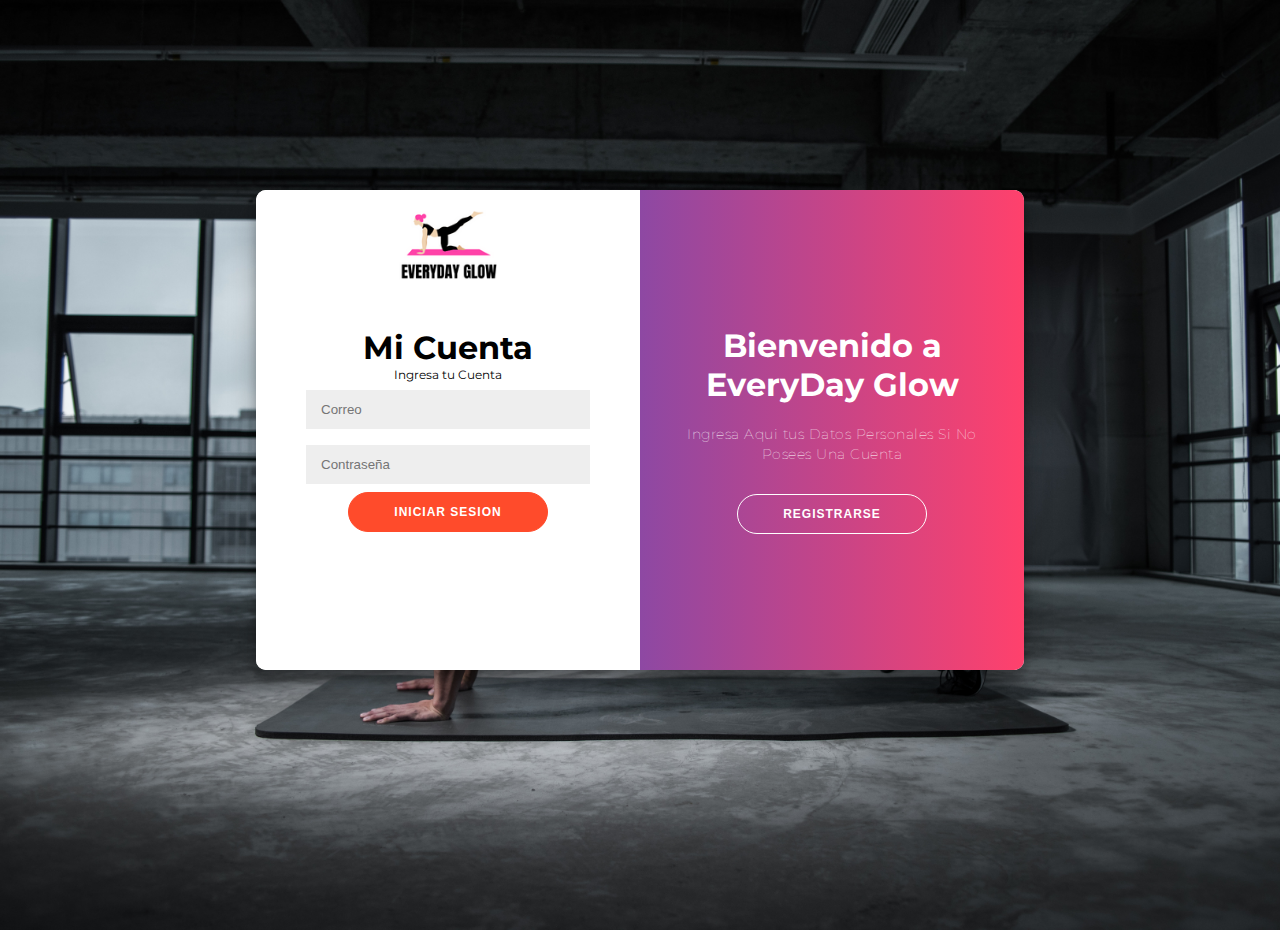
==== index.html @ fe58da74 "Pruba de cambio" ====
<!DOCTYPE html>
<html lang="en">
<head>
    <meta charset="UTF-8">
    <meta http-equiv="X-UA-Compatible" content="IE=edge">
    <meta name="viewport" content="width=device-width, initial-scale=1.0">
    <link rel="stylesheet" href="/css/style-login.css">
    <link rel="icon" href="/img/icon.png">
    <title>EveryDay Glow</title>
</head>
<body>

    <!-- container de registro -->
  <div class="container" id="container">
    <div class="form-container sign-up-container">
      <form>
        <img class="logo-2" src="/images/logo-login.png" alt="">
        <h1>Crear Cuenta</h1>
        <span>Utilize su Correo para registrarse</span>
        <input type="text" placeholder="Nombre" />
        <input type="text" placeholder="Apellido" />
        <input type="email" id="signUpEmail"placeholder="Correo" />
        <input type="password" placeholder="Contraseña" />
        <button type="submit">Registrarse</button>
      </form>
    </div>
    <!-- container de inicio -->
    <div class="form-container sign-in-container">
      <form onSubmit={this.handleSubmitLogin}>
        <img class="logo" src="/images/logo-login.png" alt="">
        <h1>Mi Cuenta</h1>
        <span>Ingresa tu Cuenta</span>
        <input type="email" id="signInEmail" placeholder="Correo" />
        <input type="password" placeholder="Contraseña" />
        <button type="submit">Iniciar Sesion</button>
      </form>
    </div>
         <!-- Comentarios del Login -->
    <div class="overlay-container">
      <div class="overlay">
        <div class="overlay-panel overlay-left">
          <h1>¿Ya te Registraste?</h1>
          <p> Entonces Que Esperas Haz Click Aqui!</p>
          <button class="ghost" id="signIn" onClick="openSignIn()">Inciar Sesion</button>
        </div>
        <div class="overlay-panel overlay-right">
          <h1>Bienvenido a EveryDay Glow</h1>
          <p>Ingresa Aqui tus Datos Personales Si No Posees Una Cuenta </p>
          <button class="ghost" id="signUp" onClick="openSignUp()">Registrarse</button>
        </div>
      </div>
    </div>
  </div>
    <script src="/js/scripts-login.js"></script>
</body>
</html>
---- css/style-login.css ----
@import url("https://fonts.googleapis.com/css?family=Montserrat:400,800");

* {
  box-sizing: border-box;
}

body {
  background: url(/images/fondo-login.jpg);
  background-position: center;
  background-repeat: no-repeat;
  background-size: cover;
  display: flex;
  justify-content: center;
  align-items: center;
  flex-direction: column;
  font-family: "Montserrat", sans-serif;
  height: 100vh;
  margin: -20px 0 50px;
}

h1 {
  font-weight: bold;
  margin: 0;
}

h2 {
  text-align: center;
}

p {
  font-size: 14px;
  font-weight: 100;
  line-height: 20px;
  letter-spacing: 0.5px;
  margin: 20px 0 30px;
}

span {
  font-size: 12px;
}

a {
  color: #333;
  font-size: 14px;
  text-decoration: none;
  margin: 15px 0;
}

button {
  border-radius: 20px;
  border: 1px solid #ff4b2b;
  background-color: #ff4b2b;
  color: #ffffff;
  font-size: 12px;
  font-weight: bold;
  padding: 12px 45px;
  letter-spacing: 1px;
  text-transform: uppercase;
  transition: transform 80ms ease-in;
}

button:active {
  transform: scale(0.95);
}

button:focus {
  outline: none;
}

button.ghost {
  background-color: transparent;
  border-color: #ffffff;
}

form {
  background-color: #ffffff;
  display: flex;
  align-items: center;
  justify-content: center;
  flex-direction: column;
  padding: 0 50px;
  height: 100%;
  text-align: center;
}

input {
  background-color: #eee;
  border: none;
  padding: 12px 15px;
  margin: 8px 0;
  width: 100%;
}

.container {
  background-color: #fff;
  border-radius: 10px;
  box-shadow: 0 14px 28px rgba(0, 0, 0, 0.25), 0 10px 10px rgba(0, 0, 0, 0.22);
  position: relative;
  overflow: hidden;
  width: 768px;
  max-width: 100%;
  min-height: 480px;
}

.form-container {
  position: absolute;
  top: 0;
  height: 100%;
  transition: all 0.6s ease-in-out;
}

.sign-in-container {
  left: 0;
  width: 50%;
  z-index: 2;
}

.container.right-panel-active .sign-in-container {
  transform: translateX(100%);
}

.sign-up-container {
  left: 0;
  width: 50%;
  opacity: 0;
  z-index: 1;
}

.container.right-panel-active .sign-up-container {
  transform: translateX(100%);
  opacity: 1;
  z-index: 5;
  animation: show 0.6s;
}

@keyframes show {
  0%,
  49.99% {
    opacity: 0;
    z-index: 1;
  }

  50%,
  100% {
    opacity: 1;
    z-index: 5;
  }
}

.overlay-container {
  position: absolute;
  top: 0;
  left: 50%;
  width: 50%;
  height: 100%;
  overflow: hidden;
  transition: transform 0.6s ease-in-out;
  z-index: 100;
}

.container.right-panel-active .overlay-container {
  transform: translateX(-100%);
}

.logo { 
  position: absolute;
  height: 70px;
  top: 20px;
}
.logo-2 { 
  position: absolute;
  height: 70px;
  top: 2px;
}
.overlay {
  background: #ff416c;
  background: -webkit-linear-gradient(to right, #bfc939, #92878a);
  background: linear-gradient(to right, #1c4fda, #ff416c);
  background-repeat: no-repeat;
  background-size: cover;
  background-position: 0 0;
  color: #ffffff;
  position: relative;
  left: -100%;
  height: 100%;
  width: 200%;
  transform: translateX(0);
  transition: transform 0.6s ease-in-out;
}

.container.right-panel-active .overlay {
  transform: translateX(50%);
}

.overlay-panel {
  position: absolute;
  display: flex;
  align-items: center;
  justify-content: center;
  flex-direction: column;
  padding: 0 40px;
  text-align: center;
  top: 0;
  height: 100%;
  width: 50%;
  transform: translateX(0);
  transition: transform 0.6s ease-in-out;
}

.overlay-left {
  transform: translateX(-20%);
}

.container.right-panel-active .overlay-left {
  transform: translateX(0);
}

.overlay-right {
  right: 0;
  transform: translateX(0);
}

.container.right-panel-active .overlay-right {
  transform: translateX(20%);
}

.social-container {
  margin: 20px 0;
}

.social-container a {
  border: 1px solid #dddddd;
  border-radius: 50%;
  display: inline-flex;
  justify-content: center;
  align-items: center;
  margin: 0 5px;
  height: 40px;
  width: 40px;
}

footer {
  background-color: #222;
  color: #fff;
  font-size: 14px;
  bottom: 0;
  position: fixed;
  left: 0;
  right: 0;
  text-align: center;
  z-index: 999;
}

footer p {
  margin: 10px 0;
}

footer i {
  color: red;
}

footer a {
  color: #3c97bf;
  text-decoration: none;
}
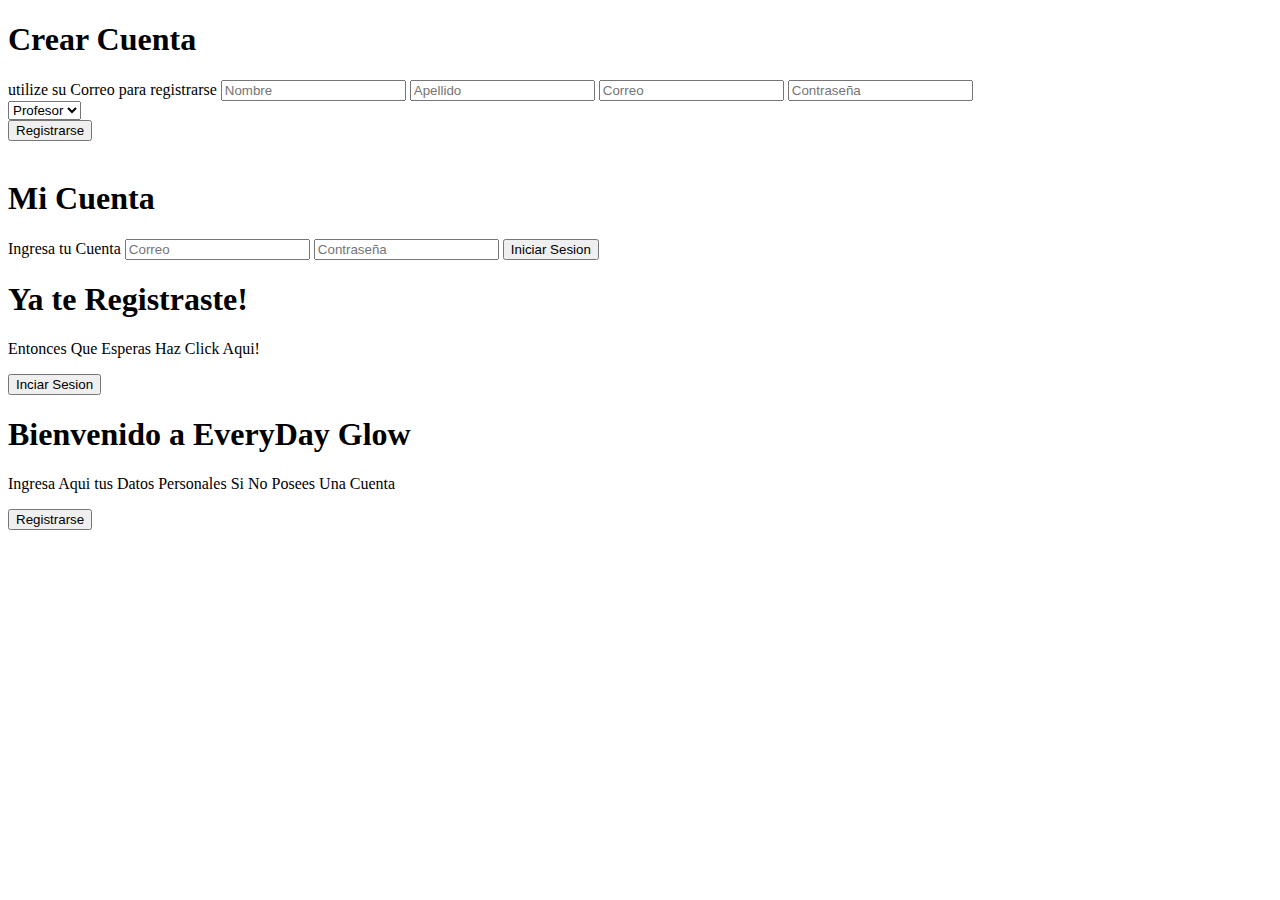
==== commit 6b3c84ec: "select box añadido" ====
--- a/index.html
+++ b/index.html
@@ -4,8 +4,8 @@
     <meta charset="UTF-8">
     <meta http-equiv="X-UA-Compatible" content="IE=edge">
     <meta name="viewport" content="width=device-width, initial-scale=1.0">
-    <link rel="stylesheet" href="/css/style-login.css">
-    <link rel="icon" href="/img/icon.png">
+    <link rel="stylesheet" href="/style-login.css">
+    <link rel="icon" href="/icon.png">
     <title>EveryDay Glow</title>
 </head>
 <body>
@@ -14,20 +14,31 @@
   <div class="container" id="container">
     <div class="form-container sign-up-container">
       <form>
-        <img class="logo-2" src="/images/logo-login.png" alt="">
+        
         <h1>Crear Cuenta</h1>
-        <span>Utilize su Correo para registrarse</span>
+        <span>utilize su Correo para registrarse</span>
         <input type="text" placeholder="Nombre" />
         <input type="text" placeholder="Apellido" />
         <input type="email" id="signUpEmail"placeholder="Correo" />
         <input type="password" placeholder="Contraseña" />
+        
+        <div class="container-select">
+          <div class="select-wrapper">
+            <select class="select">
+              <option value="1" selected="selected">Profesor</option>
+              <option value="2">Alumno</option>
+            </select>
+            <span class="select-icon entypo-arrow-combo"></span>
+          </div>
+        </div>
+
         <button type="submit">Registrarse</button>
       </form>
     </div>
     <!-- container de inicio -->
     <div class="form-container sign-in-container">
       <form onSubmit={this.handleSubmitLogin}>
-        <img class="logo" src="/images/logo-login.png" alt="">
+        <img class="logo" src="/logo-login.png" alt="">
         <h1>Mi Cuenta</h1>
         <span>Ingresa tu Cuenta</span>
         <input type="email" id="signInEmail" placeholder="Correo" />
@@ -39,7 +50,7 @@
     <div class="overlay-container">
       <div class="overlay">
         <div class="overlay-panel overlay-left">
-          <h1>¿Ya te Registraste?</h1>
+          <h1>Ya te Registraste!</h1>
           <p> Entonces Que Esperas Haz Click Aqui!</p>
           <button class="ghost" id="signIn" onClick="openSignIn()">Inciar Sesion</button>
         </div>
@@ -51,6 +62,7 @@
       </div>
     </div>
   </div>
-    <script src="/js/scripts-login.js"></script>
+    <script src="/scripts-login.js"></script>
+    <script src="/select-scripts.js"></script>
 </body>
 </html>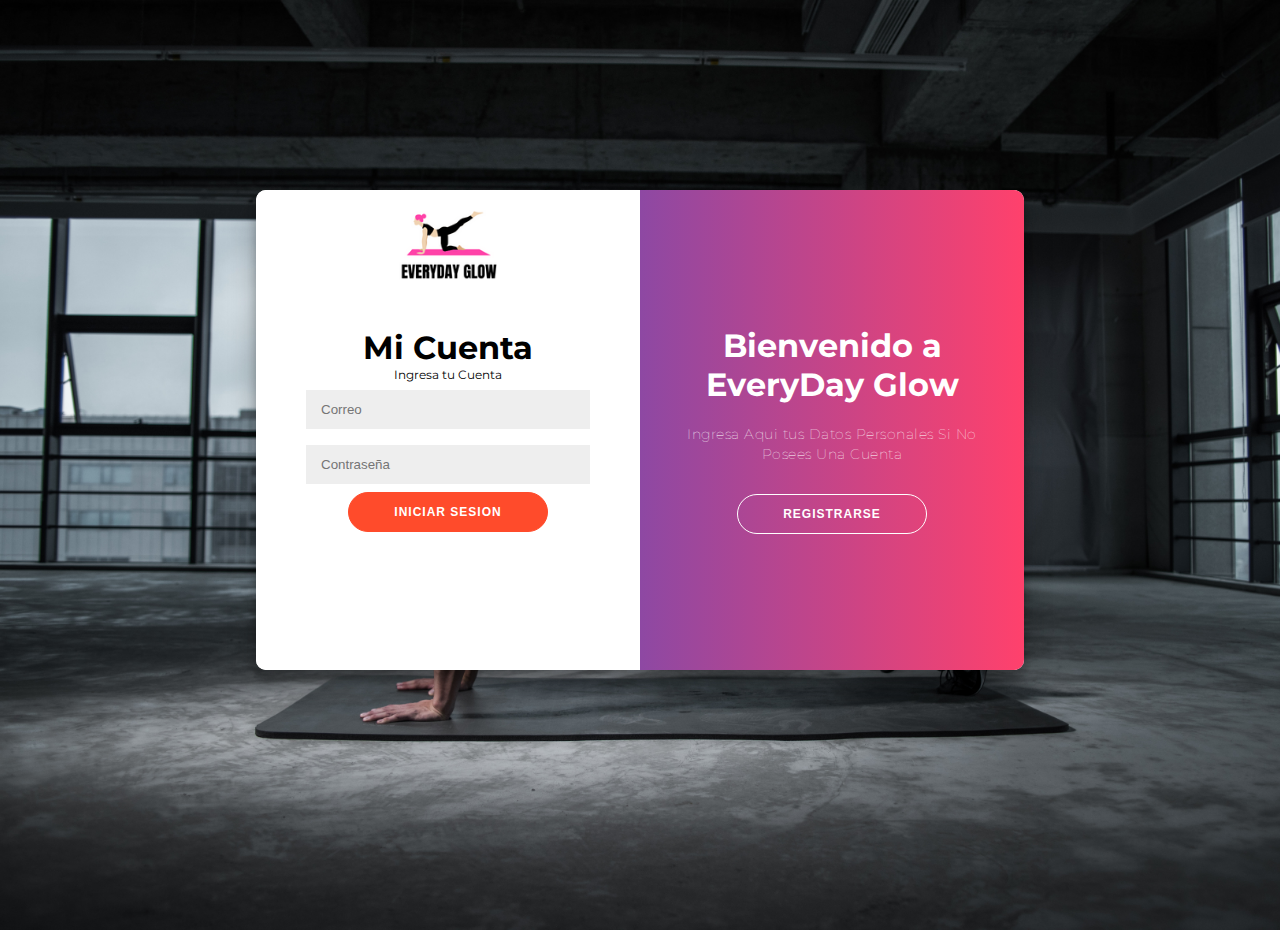
==== commit 6f9dba2f: "Arreglado el no mostrar css y js en el index actualizacion sigueinte a la de marvin" ====
--- a/index.html
+++ b/index.html
@@ -4,8 +4,8 @@
     <meta charset="UTF-8">
     <meta http-equiv="X-UA-Compatible" content="IE=edge">
     <meta name="viewport" content="width=device-width, initial-scale=1.0">
-    <link rel="stylesheet" href="/style-login.css">
-    <link rel="icon" href="/icon.png">
+    <link rel="stylesheet" href="/css/style-login.css">
+    <link rel="icon" href="/img/icon.png">
     <title>EveryDay Glow</title>
 </head>
 <body>
@@ -14,7 +14,9 @@
   <div class="container" id="container">
     <div class="form-container sign-up-container">
       <form>
-        
+
+        <!--<img class="logo-2" src="/images/logo-login.png" alt="">-->
+
         <h1>Crear Cuenta</h1>
         <span>utilize su Correo para registrarse</span>
         <input type="text" placeholder="Nombre" />
@@ -38,7 +40,7 @@
     <!-- container de inicio -->
     <div class="form-container sign-in-container">
       <form onSubmit={this.handleSubmitLogin}>
-        <img class="logo" src="/logo-login.png" alt="">
+        <img class="logo" src="/images/logo-login.png" alt="">
         <h1>Mi Cuenta</h1>
         <span>Ingresa tu Cuenta</span>
         <input type="email" id="signInEmail" placeholder="Correo" />
@@ -62,7 +64,7 @@
       </div>
     </div>
   </div>
-    <script src="/scripts-login.js"></script>
-    <script src="/select-scripts.js"></script>
+    <script src="/js/scripts-login.js"></script>
+    <script src="/js/select-scripts.js"></script>
 </body>
 </html>--- a/css/style-login.css
+++ b/css/style-login.css
@@ -0,0 +1,319 @@
+@import url("https://fonts.googleapis.com/css?family=Montserrat:400,800");
+@import "compass/css3";
+@import url(http://weloveiconfonts.com/api/?family=entypo);
+
+[class*="entypo-"]:before {
+  font: 1.4em 'entypo', sans-serif;
+}
+
+
+* {
+  box-sizing: border-box;
+}
+
+body {
+  background: url(/images/fondo-login.jpg);
+  background-position: center;
+  background-repeat: no-repeat;
+  background-size: cover;
+  display: flex;
+  justify-content: center;
+  align-items: center;
+  flex-direction: column;
+  font-family: "Montserrat", sans-serif;
+  height: 100vh;
+  margin: -20px 0 50px;
+}
+
+h1 {
+  font-weight: bold;
+  margin: 0;
+}
+
+h2 {
+  text-align: center;
+}
+
+p {
+  font-size: 14px;
+  font-weight: 100;
+  line-height: 20px;
+  letter-spacing: 0.5px;
+  margin: 20px 0 30px;
+}
+
+span {
+  font-size: 12px;
+}
+
+a {
+  color: #333;
+  font-size: 14px;
+  text-decoration: none;
+  margin: 15px 0;
+}
+
+button {
+  border-radius: 20px;
+  border: 1px solid #ff4b2b;
+  background-color: #ff4b2b;
+  color: #ffffff;
+  font-size: 12px;
+  font-weight: bold;
+  padding: 12px 45px;
+  letter-spacing: 1px;
+  text-transform: uppercase;
+  transition: transform 80ms ease-in;
+}
+
+button:active {
+  transform: scale(0.95);
+}
+
+button:focus {
+  outline: none;
+}
+
+button.ghost {
+  background-color: transparent;
+  border-color: #ffffff;
+}
+
+form {
+  background-color: #ffffff;
+  display: flex;
+  align-items: center;
+  justify-content: center;
+  flex-direction: column;
+  padding: 0 50px;
+  height: 100%;
+  text-align: center;
+}
+
+input {
+  background-color: #eee;
+  border: none;
+  padding: 12px 15px;
+  margin: 8px 0;
+  width: 100%;
+}
+
+.container {
+  background-color: #fff;
+  border-radius: 10px;
+  box-shadow: 0 14px 28px rgba(0, 0, 0, 0.25), 0 10px 10px rgba(0, 0, 0, 0.22);
+  position: relative;
+  overflow: hidden;
+  width: 768px;
+  max-width: 100%;
+  min-height: 480px;
+}
+
+.form-container {
+  position: absolute;
+  top: 0;
+  height: 100%;
+  transition: all 0.6s ease-in-out;
+}
+
+.sign-in-container {
+  left: 0;
+  width: 50%;
+  z-index: 2;
+}
+
+.container.right-panel-active .sign-in-container {
+  transform: translateX(100%);
+}
+
+.sign-up-container {
+  left: 0;
+  width: 50%;
+  opacity: 0;
+  z-index: 1;
+}
+
+.container.right-panel-active .sign-up-container {
+  transform: translateX(100%);
+  opacity: 1;
+  z-index: 5;
+  animation: show 0.6s;
+}
+
+/* select */
+
+
+.container-select {
+  margin: 5em auto 0;
+  width: 70%;
+ position: relative; 
+ top: -50px
+}
+
+.select-wrapper {
+  background-color: #eee;
+  border: 1px solid #aaa;
+  color: #aaa;
+  cursor: pointer;
+  float: left;
+  overflow: hidden;
+  padding-right: 3em;
+  position: relative;
+  width: 100%;
+}
+
+.select {
+  -webkit-appearance: none;
+  background-color: #eee;
+  border-width: 0;
+  box-sizing: border-box;
+  cursor: pointer;
+  float: left;
+  font-size: 1em;
+  line-height: 1em;
+  padding: 1em 1em;
+  width: 100%;
+  width: calc(100% + 2em);
+  
+}
+
+.select-icon {
+  position: absolute;
+  top: .8em;
+  right: 1em;
+}
+/* select end */
+
+
+@keyframes show {
+  0%,
+  49.99% {
+    opacity: 0;
+    z-index: 1;
+  }
+
+  50%,
+  100% {
+    opacity: 1;
+    z-index: 5;
+  }
+}
+
+.overlay-container {
+  position: absolute;
+  top: 0;
+  left: 50%;
+  width: 50%;
+  height: 100%;
+  overflow: hidden;
+  transition: transform 0.6s ease-in-out;
+  z-index: 100;
+}
+
+.container.right-panel-active .overlay-container {
+  transform: translateX(-100%);
+}
+
+.logo { 
+  position: absolute;
+  height: 70px;
+  top: 20px;
+}
+.logo-2 { 
+  position: absolute;
+  height: 70px;
+  top: 2px;
+}
+.overlay {
+  background: #ff416c;
+  background: -webkit-linear-gradient(to right, #bfc939, #92878a);
+  background: linear-gradient(to right, #1c4fda, #ff416c);
+  background-repeat: no-repeat;
+  background-size: cover;
+  background-position: 0 0;
+  color: #ffffff;
+  position: relative;
+  left: -100%;
+  height: 100%;
+  width: 200%;
+  transform: translateX(0);
+  transition: transform 0.6s ease-in-out;
+}
+
+.container.right-panel-active .overlay {
+  transform: translateX(50%);
+}
+
+.overlay-panel {
+  position: absolute;
+  display: flex;
+  align-items: center;
+  justify-content: center;
+  flex-direction: column;
+  padding: 0 40px;
+  text-align: center;
+  top: 0;
+  height: 100%;
+  width: 50%;
+  transform: translateX(0);
+  transition: transform 0.6s ease-in-out;
+}
+
+.overlay-left {
+  transform: translateX(-20%);
+}
+
+.container.right-panel-active .overlay-left {
+  transform: translateX(0);
+}
+
+.overlay-right {
+  right: 0;
+  transform: translateX(0);
+}
+
+.container.right-panel-active .overlay-right {
+  transform: translateX(20%);
+}
+
+.social-container {
+  margin: 20px 0;
+}
+
+.social-container a {
+  border: 1px solid #dddddd;
+  border-radius: 50%;
+  display: inline-flex;
+  justify-content: center;
+  align-items: center;
+  margin: 0 5px;
+  height: 40px;
+  width: 40px;
+}
+
+
+
+footer {
+  background-color: #222;
+  color: #fff;
+  font-size: 14px;
+  bottom: 0;
+  position: fixed;
+  left: 0;
+  right: 0;
+  text-align: center;
+  z-index: 999;
+}
+
+footer p {
+  margin: 10px 0;
+}
+
+footer i {
+  color: red;
+}
+
+footer a {
+  color: #3c97bf;
+  text-decoration: none;
+}
